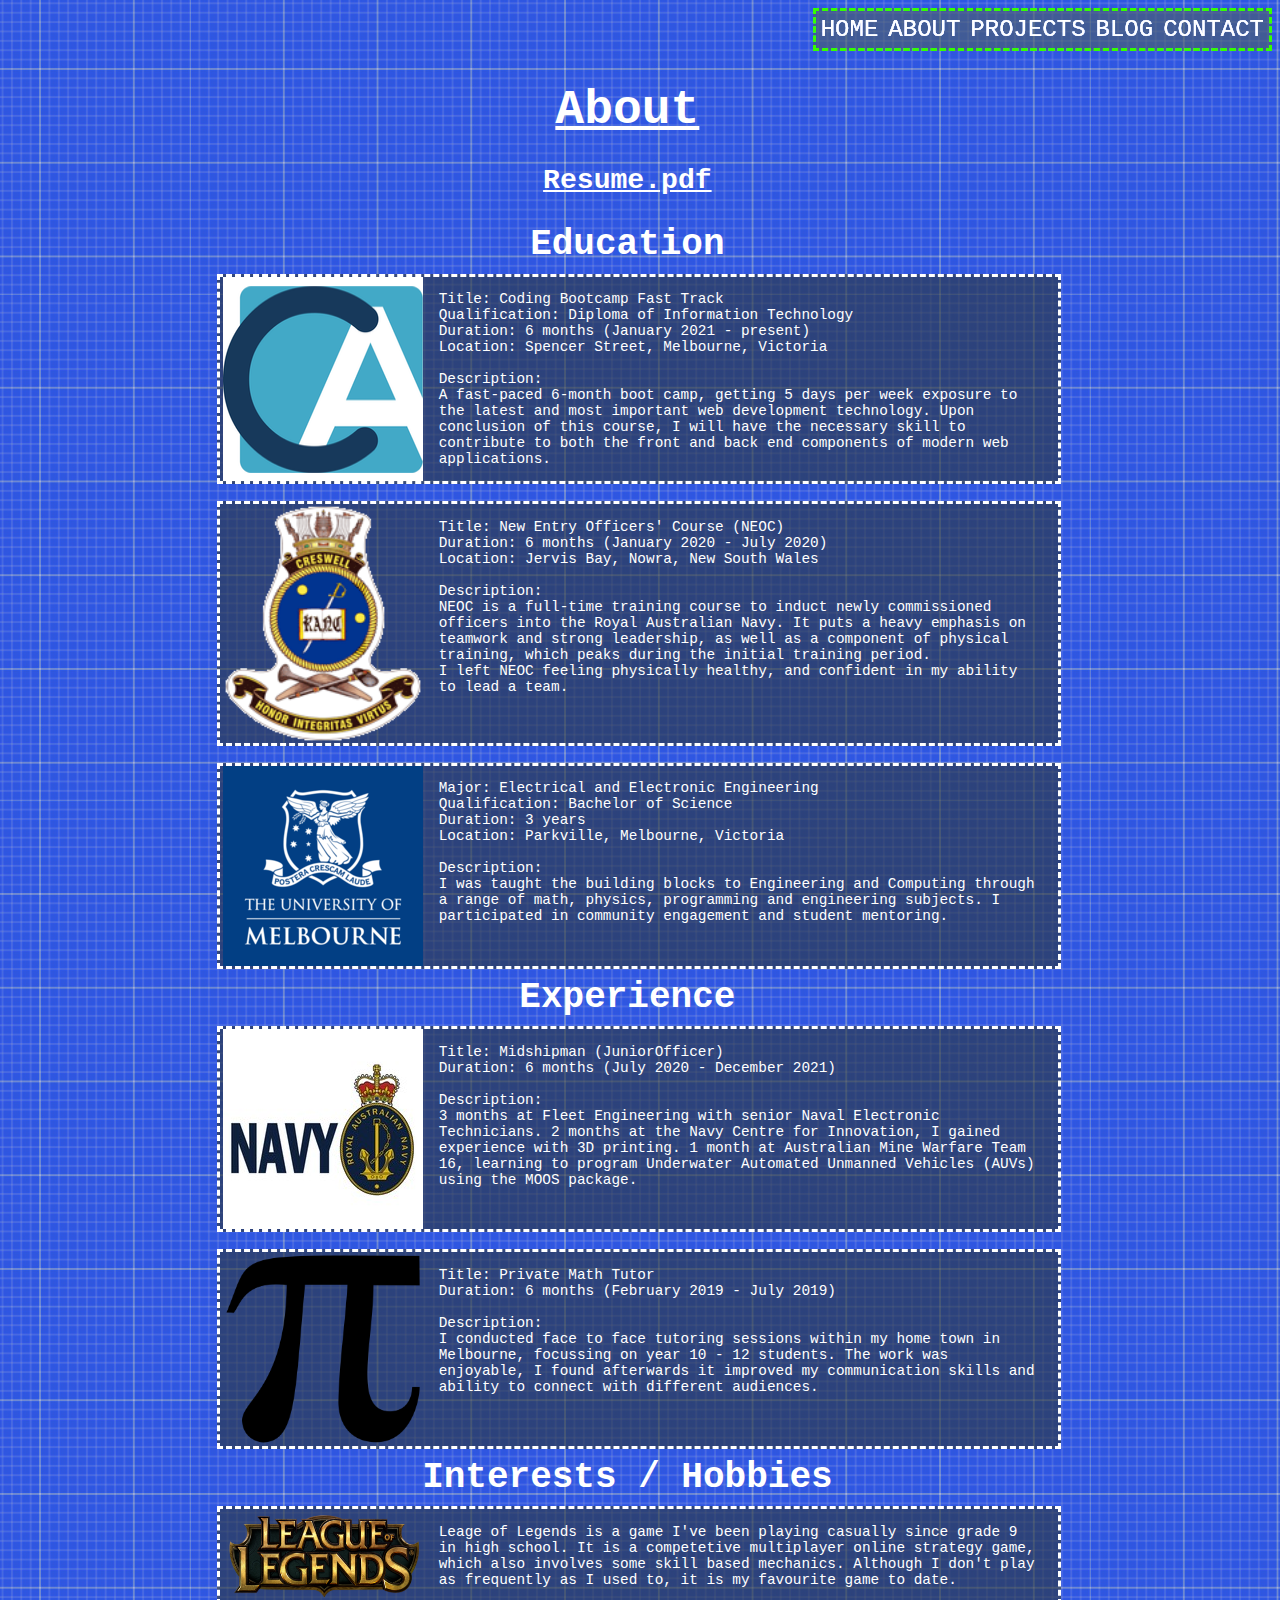
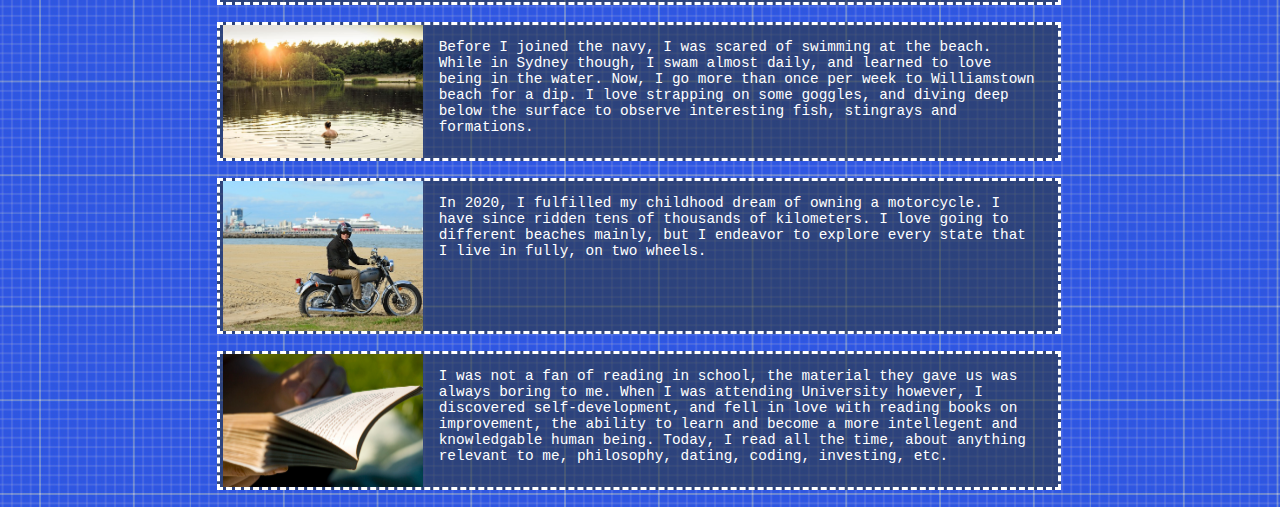
==== about.html @ 40aebc7a "Changed file structure to work on github pages" ====
<!-- About page -->
<!DOCTYPE html>
<html lang="en">
<head>
    <link rel="stylesheet" href="./styles/style.css" integrity="sha384-Sdvrkb78jb+ESPAdxQhi0XOh5vm7i3lNzwHLWVmPhUJMbXLY2nWlwTQOoKJ3y9z/">
    <meta charset="UTF-8">
    <meta http-equiv="X-UA-Compatible" content="IE=edge">
    <meta name="viewport" content="width=device-width, initial-scale=1.0">
    <title>Dean Portfolio</title>
</head>
<body id="about_page">
    <header id="mobile_header">
        <h1>About</h1>
        
        <!-- Mobile Navigation Implementation -->
        <label for="toggle">
            <img alt="Hamburger Menu Logo" src="assets/Hamburger_icon.svg"/>
        </label>
        <input id="toggle" type="checkbox"/>
        <nav class="mob_nav">
            <ul>
                <li id="home"><a href="./index.html">HOME</a></li>
                <li id="about"><a href="./about.html">ABOUT</a></li>
                <li id="projects"><a href="./projects.html">PROJECTS</a></li>
                <li id="blog"><a href="./blog.html">BLOG</a></li>
                <li id="contact"><a href="./contact.html">CONTACT</a></li>
            </ul>
        </nav>
    </header>

    <!-- Ordinary Navigation Implementation -->
    <nav id="reg_nav">
        <ul>
            <li id="home"><a href="./index.html">HOME</a></li>
            <li id="about"><a href="./about.html">ABOUT</a></li>
            <li id="projects"><a href="./projects.html">PROJECTS</a></li>
            <li id="blog"><a href="./blog.html">BLOG</a></li>
            <li id="contact"><a href="./contact.html">CONTACT</a></li>
        </ul>
    </nav>

    <main>
        <h1>About</h1>
        <!-- Large Heading link to resume -->
        <a href="assets/Dean Raguso Resume.pdf" target="_BLANK"><h3>Resume.pdf</h3></a>

        <!-- Containers in all categories will hold articles of type information, that will each have an image and paragraph -->
        <section id="all_information">
            <h2>Education</h2>
            <article class="information">
                <img alt="Coder Academy Logo" src="assets/ca_logo.png"/>
                <p> 
                    Title: Coding Bootcamp Fast Track
                    <br/>
                    Qualification: Diploma of Information Technology
                    <br/>
                    Duration: 6 months (January 2021 - present)
                    <br/>
                    Location: Spencer Street, Melbourne, Victoria
                    <br/>
                    <br/>
                    Description:
                    <br/>
                    A fast-paced 6-month boot camp, getting 5 days per week exposure to the latest and most important web development technology. Upon conclusion of this course, I will have the necessary skill to contribute to both the front and back end components of modern web applications.
                </p>
            </article>
            <article class="information">
                <img alt="HMAS Creswell RANC logo" src="assets/ranc_logo.png"/>
                <p> 
                    Title: New Entry Officers' Course (NEOC)
                    <br/>
                    Duration: 6 months (January 2020 - July 2020)
                    <br/>
                    Location: Jervis Bay, Nowra, New South Wales
                    <br/>
                    <br/>
                    Description:
                    <br/>
                    NEOC is a full-time training course to induct newly commissioned officers into the Royal
                    Australian Navy. It puts a heavy emphasis on teamwork and strong leadership, as well as 
                    a component of physical training, which peaks during the initial training period. 
                    <br/>
                    I left NEOC feeling physically healthy, and confident in my ability to lead a team.
                    </p>
            </article>
            <article class="information">
                <img alt="University of Melbourne Logo" src="assets/uom.png"/>
                <p> 
                    Major: Electrical and Electronic Engineering
                    <br/>
                    Qualification: Bachelor of Science
                    <br/>
                    Duration: 3 years
                    <br/>
                    Location: Parkville, Melbourne, Victoria
                    <br/>
                    <br/>
                    Description:
                    <br/>
                    I was taught the building blocks to Engineering and Computing through a range of math, physics, programming and engineering subjects.
                    I participated in community engagement and student mentoring.
                </p>
            </article>
            <h2>Experience</h2>
            <article class="information">
                <img alt="Roayl Australian Navy Logo" src="assets/ran_logo.jpeg">
                <p>
                    Title: Midshipman (JuniorOfficer)
                    <br/>
                    Duration: 6 months (July 2020 - December 2021)
                    <br/>
                    <br/>
                    Description:
                    <br/>
                    3 months at Fleet Engineering with senior Naval Electronic Technicians. 2 months at the Navy Centre for Innovation,
                     I gained experience with 3D printing. 1 month at Australian Mine Warfare Team 16, learning to program Underwater 
                     Automated Unmanned Vehicles (AUVs) using the MOOS package.
                </p>
            </article>
            <article class="information">
                <img alt="Pi Symbol" src="assets/pi_logo.png">
                <p>
                    Title: Private Math Tutor
                    <br/>
                    Duration: 6 months (February 2019 - July 2019)
                    <br/>    
                    <br/>
                    Description:
                    <br/>
                    I conducted face to face tutoring 
                    sessions within my home town in Melbourne, 
                    focussing on year 10 - 12 students. The 
                    work was enjoyable, I found afterwards it 
                    improved my communication skills and ability 
                    to connect with different audiences.            
                </p>
            </article>
            <h2>Interests / Hobbies</h2>
            <article class="information">
                <img alt="League of Legends Logo" src="assets/League_of_Legends_logo_agens.png"/>
                <p>
                    Leage of Legends is a game I've been playing casually since grade 9 in high school.    
                    It is a competetive multiplayer online strategy game, which also involves some skill
                    based mechanics. Although I don't play as frequently as I used to, it is my favourite
                    game to date.
                </p>
            </article>
            <article class="information">
                <img alt="Swimming in a lake" src="assets/swimming.jpg"/>
                <p>
                    Before I joined the navy, I was scared of swimming at the beach. While in Sydney though,
                    I swam almost daily, and learned to love being in the water. Now, I go more than 
                    once per week to Williamstown beach for a dip. I love strapping on some goggles, and 
                    diving deep below the surface to observe interesting fish, stingrays and formations.    
                </p>
            </article>
            <article class="information">
                <img alt="Driving Motorcycle on Beach" src="assets/motorcycles.jpg"/>
                <p>
                    In 2020, I fulfilled my childhood dream of owning a motorcycle. I have since ridden
                    tens of thousands of kilometers. I love going to different beaches mainly, but I endeavor 
                    to explore every state that I live in fully, on two wheels.
                </p>
            </article>
            <article class="information">
                <img alt="Book held near waist being read" src="assets/reading.jpg"/>
                <p>
                    I was not a fan of reading in school, the material they gave us was always
                    boring to me. When I was attending University however, I discovered 
                    self-development, and fell in love with reading books on improvement, the ability to learn and become a more
                    intellegent and knowledgable human being. Today, I read all the time, about 
                    anything relevant to me, philosophy, dating, coding, investing, etc.
                </p>
            </article>
        </section>
    </main>
</body>
</html>
---- styles/style.css ----
/* The Overarching Style Document */

/* Import Stylesheets */
@import url("./positioning.css");
@import url("./theme.css");
@import url("./navigation.css");
@import url("./scroll.css");
@import url("./font.css");
@import url("./color.css");
@import url("./border.css");
@import url("./background.css");
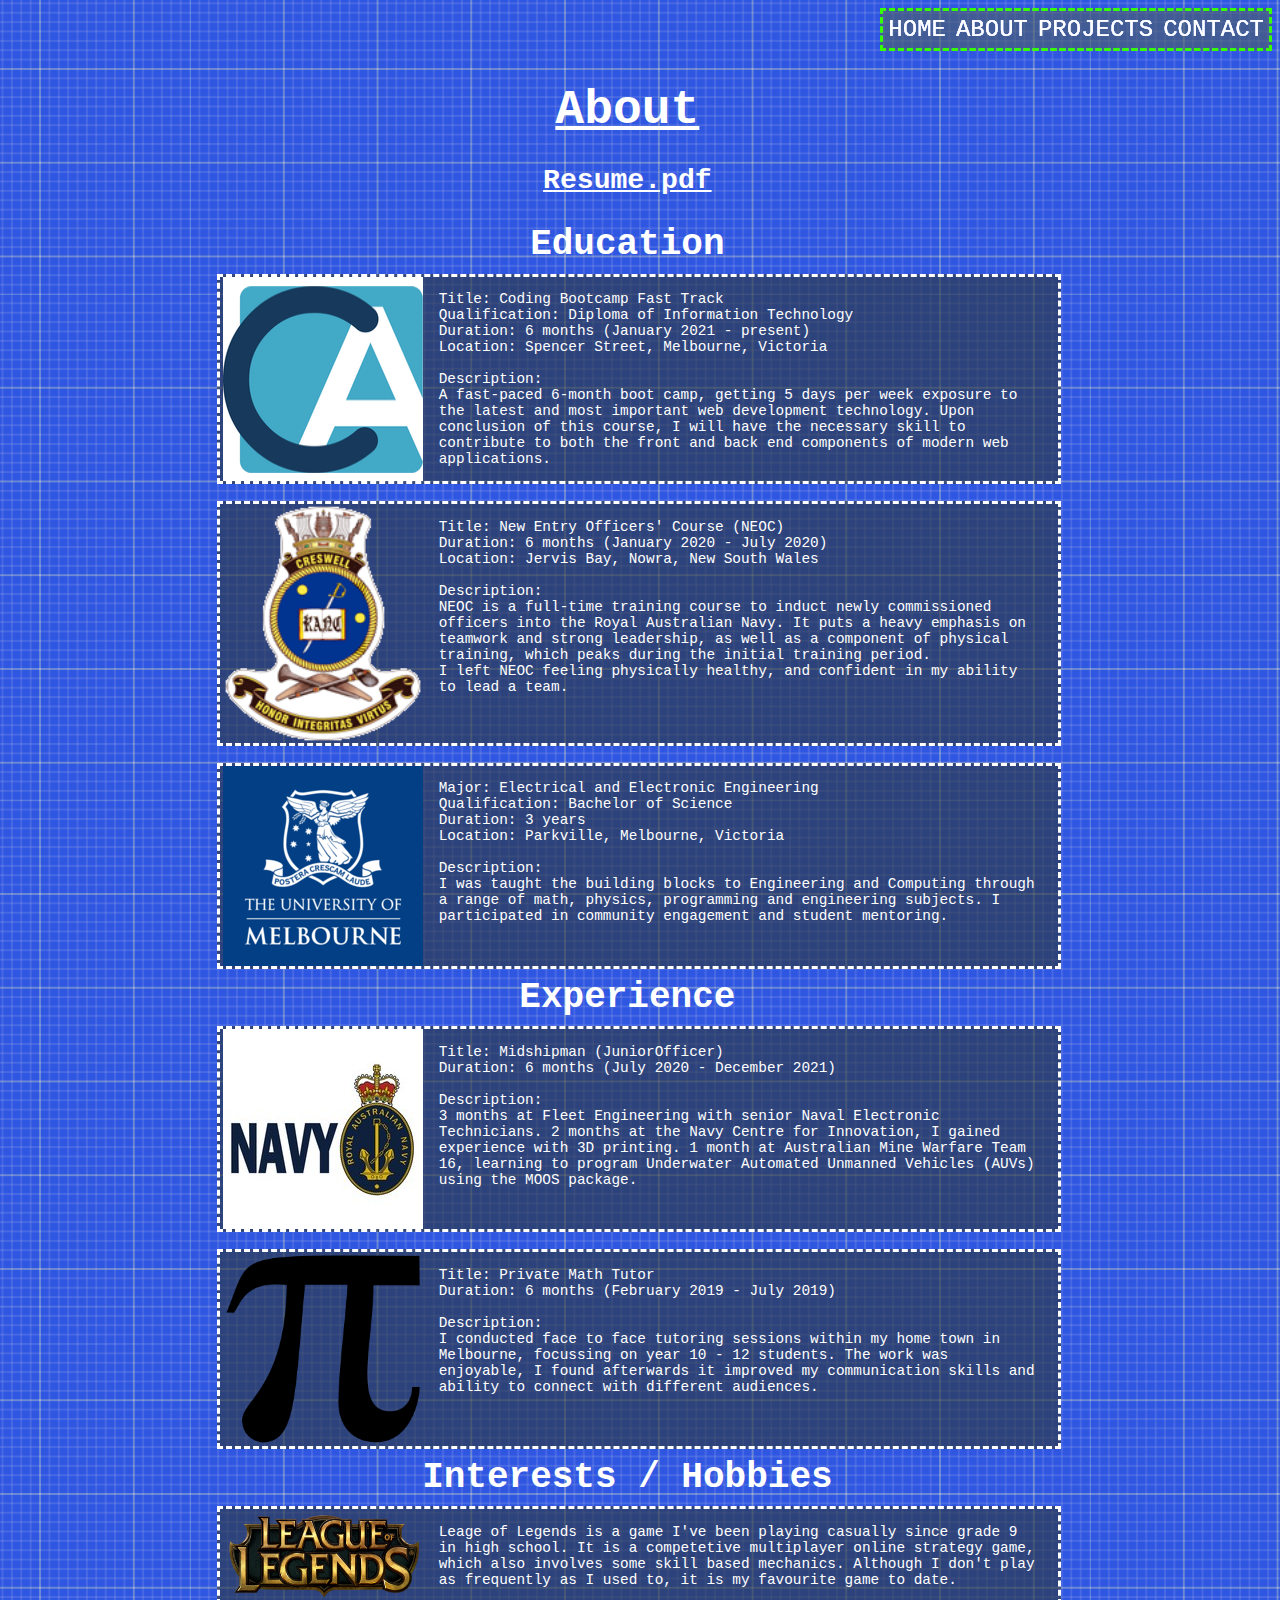
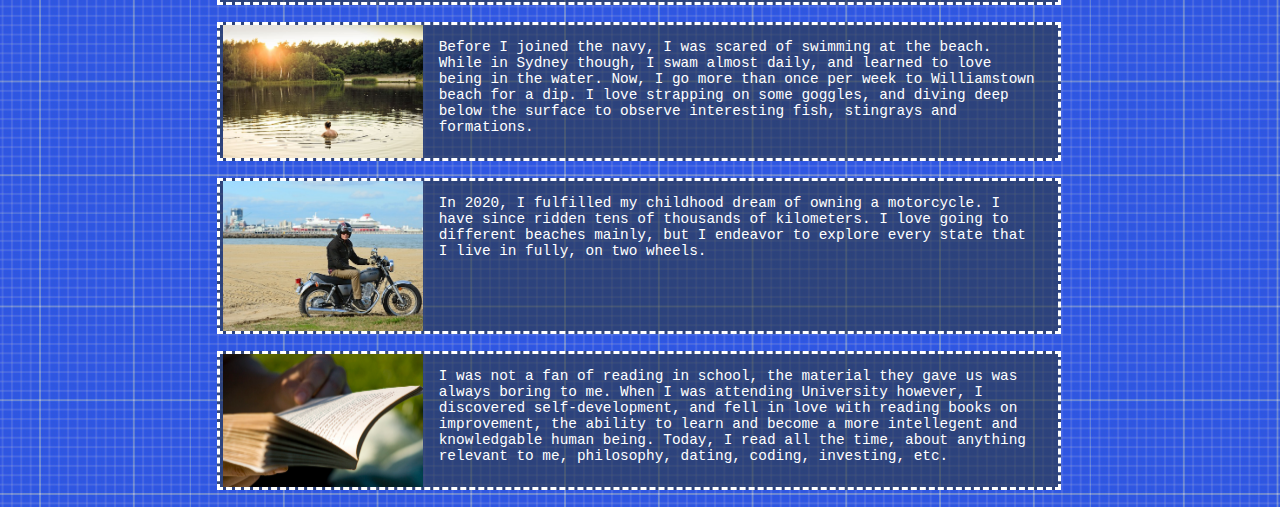
==== commit a7a757d4: "Removed blogs page" ====
--- a/about.html
+++ b/about.html
@@ -22,7 +22,6 @@
                 <li id="home"><a href="./index.html">HOME</a></li>
                 <li id="about"><a href="./about.html">ABOUT</a></li>
                 <li id="projects"><a href="./projects.html">PROJECTS</a></li>
-                <li id="blog"><a href="./blog.html">BLOG</a></li>
                 <li id="contact"><a href="./contact.html">CONTACT</a></li>
             </ul>
         </nav>
@@ -34,7 +33,6 @@
             <li id="home"><a href="./index.html">HOME</a></li>
             <li id="about"><a href="./about.html">ABOUT</a></li>
             <li id="projects"><a href="./projects.html">PROJECTS</a></li>
-            <li id="blog"><a href="./blog.html">BLOG</a></li>
             <li id="contact"><a href="./contact.html">CONTACT</a></li>
         </ul>
     </nav>
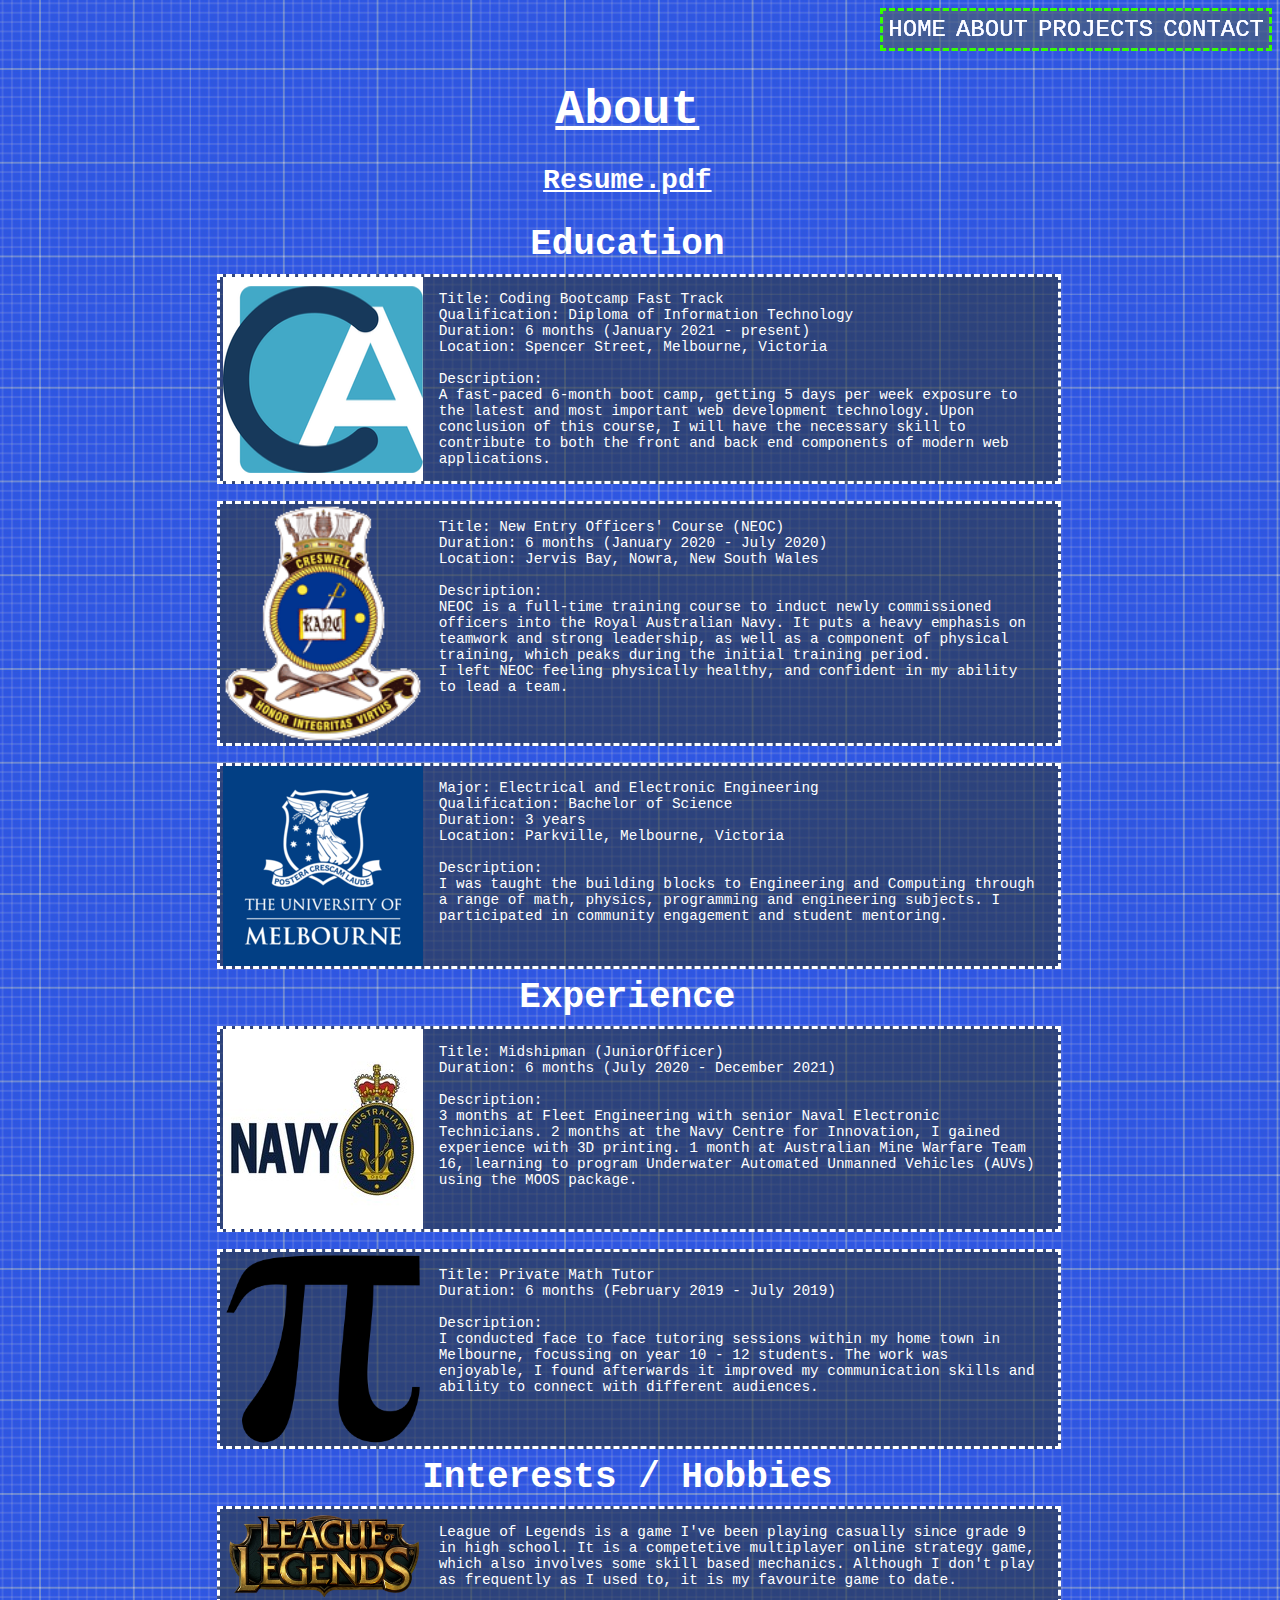
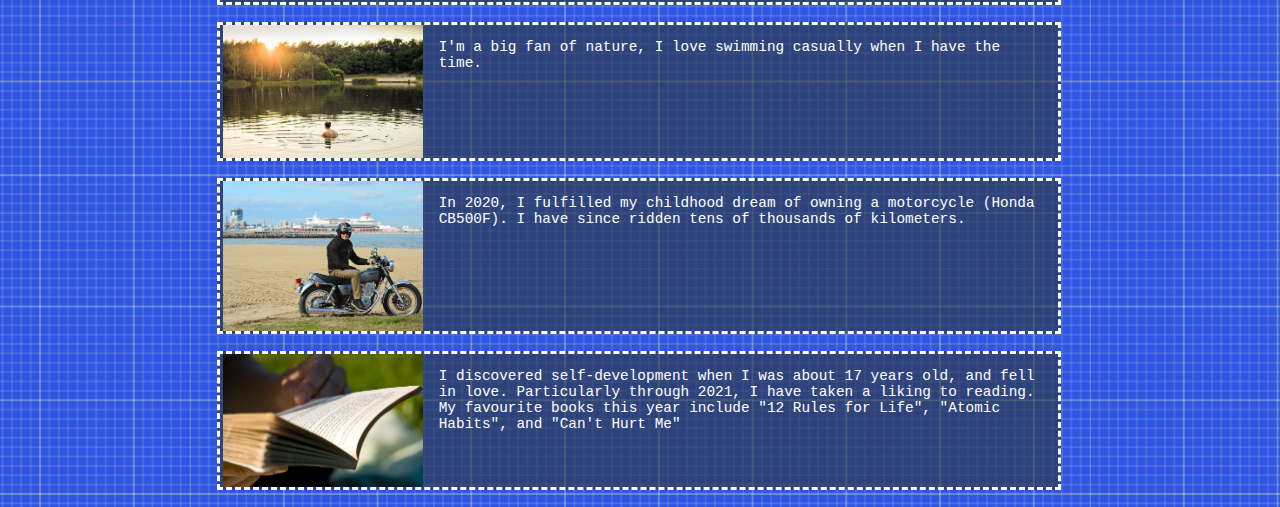
==== commit e4bf8bb2: "Modified About page to clean up descriptions and present more neatly" ====
--- a/about.html
+++ b/about.html
@@ -137,7 +137,7 @@
             <article class="information">
                 <img alt="League of Legends Logo" src="assets/League_of_Legends_logo_agens.png"/>
                 <p>
-                    Leage of Legends is a game I've been playing casually since grade 9 in high school.    
+                    League of Legends is a game I've been playing casually since grade 9 in high school.    
                     It is a competetive multiplayer online strategy game, which also involves some skill
                     based mechanics. Although I don't play as frequently as I used to, it is my favourite
                     game to date.
@@ -146,28 +146,22 @@
             <article class="information">
                 <img alt="Swimming in a lake" src="assets/swimming.jpg"/>
                 <p>
-                    Before I joined the navy, I was scared of swimming at the beach. While in Sydney though,
-                    I swam almost daily, and learned to love being in the water. Now, I go more than 
-                    once per week to Williamstown beach for a dip. I love strapping on some goggles, and 
-                    diving deep below the surface to observe interesting fish, stingrays and formations.    
+                    I'm a big fan of nature, I love swimming casually when I have the time.     
                 </p>
             </article>
             <article class="information">
                 <img alt="Driving Motorcycle on Beach" src="assets/motorcycles.jpg"/>
                 <p>
-                    In 2020, I fulfilled my childhood dream of owning a motorcycle. I have since ridden
-                    tens of thousands of kilometers. I love going to different beaches mainly, but I endeavor 
-                    to explore every state that I live in fully, on two wheels.
+                    In 2020, I fulfilled my childhood dream of owning a motorcycle (Honda CB500F). I have since ridden
+                    tens of thousands of kilometers.
                 </p>
             </article>
             <article class="information">
                 <img alt="Book held near waist being read" src="assets/reading.jpg"/>
                 <p>
-                    I was not a fan of reading in school, the material they gave us was always
-                    boring to me. When I was attending University however, I discovered 
-                    self-development, and fell in love with reading books on improvement, the ability to learn and become a more
-                    intellegent and knowledgable human being. Today, I read all the time, about 
-                    anything relevant to me, philosophy, dating, coding, investing, etc.
+                    I discovered self-development when I was about 17 years old, and fell in love.
+                    Particularly through 2021, I have taken a liking to reading. My favourite books this year include
+                    "12 Rules for Life", "Atomic Habits", and "Can't Hurt Me"
                 </p>
             </article>
         </section>
